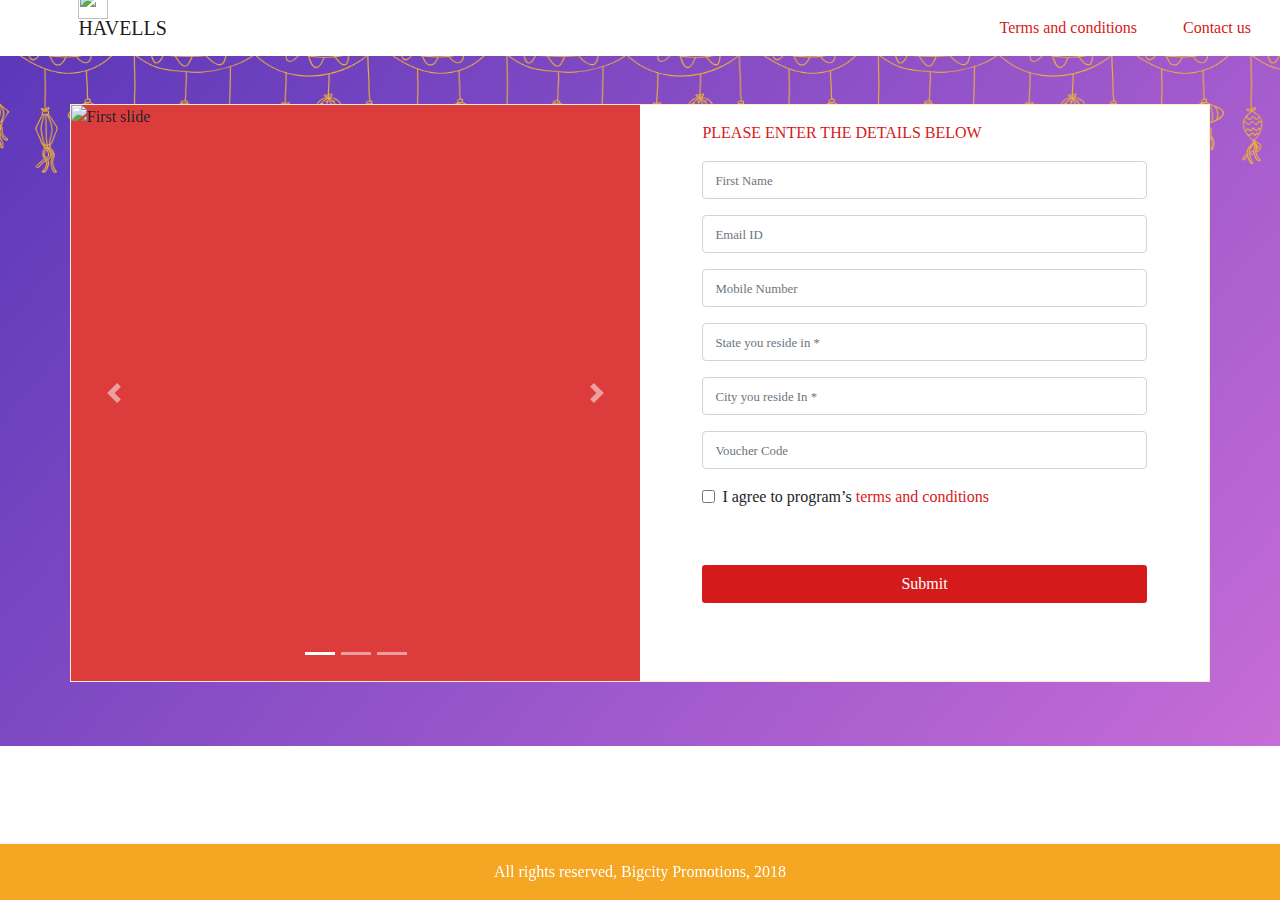
==== index.html @ 42363b52 "Update index.html" ====
<!DOCTYPE html>
<html lang="en">
<head>
  <title>HAVELLS</title>
  <meta charset="utf-8">
  <meta name="viewport" content="width=device-width, initial-scale=1">
  <link rel="stylesheet" href="https://maxcdn.bootstrapcdn.com/bootstrap/4.1.3/css/bootstrap.min.css">
  <script src="https://ajax.googleapis.com/ajax/libs/jquery/3.3.1/jquery.min.js"></script>
  <script src="https://cdnjs.cloudflare.com/ajax/libs/popper.js/1.14.3/umd/popper.min.js"></script>
  <script src="https://maxcdn.bootstrapcdn.com/bootstrap/4.1.3/js/bootstrap.min.js"></script>
  <script src='https://www.google.com/recaptcha/api.js'></script>
  
</head>
<body>


<!-- Image and text -->
<nav class="navbar navbar-light bg-light">
  <a class="navbar-brand" href="#">
    <img src="/docs/4.0/assets/brand/bootstrap-solid.svg" width="30" height="30" class="d-inline-block align-top" alt="">
    HAVELLS
  </a>
  <div class="float-right red-t">
    <a class="btn btn-bd-download d-none d-lg-inline-block mb-3 mb-md-0 ml-md-3  red-t" href="https://github.com/twbs/bootstrap/archive/v4.0.0.zip">Terms and conditions</a>
    <a class="btn btn-bd-download d-none d-lg-inline-block mb-3 mb-md-0 ml-md-3  red-t" href="https://github.com/twbs/bootstrap/archive/v4.0.0.zip">Contact us</a>
  </div>
</nav>
  
<div class="container mt-5">
  <div class="row center-border">
    <!--first partion -->
    <div class="col-sm-6 left-partition">
      <!--carousal -->
          <div id="carouselExampleIndicators" class="carousel slide" data-ride="carousel">
            <ol class="carousel-indicators">
              <li data-target="#carouselExampleIndicators" data-slide-to="0" class="active"></li>
              <li data-target="#carouselExampleIndicators" data-slide-to="1"></li>
              <li data-target="#carouselExampleIndicators" data-slide-to="2"></li>
            </ol>
            <div class="carousel-inner">
              <div class="carousel-item active">
                <img class="d-block w-100" src="..." alt="First slide">
              </div>
              <div class="carousel-item">
                <img class="d-block w-100" src="..." alt="Second slide">
              </div>
              <div class="carousel-item">
                <img class="d-block w-100" src="..." alt="Third slide">
              </div>
            </div>
            <a class="carousel-control-prev" href="#carouselExampleIndicators" role="button" data-slide="prev">
              <span class="carousel-control-prev-icon" aria-hidden="true"></span>
              <span class="sr-only">Previous</span>
            </a>
            <a class="carousel-control-next" href="#carouselExampleIndicators" role="button" data-slide="next">
              <span class="carousel-control-next-icon" aria-hidden="true"></span>
              <span class="sr-only">Next</span>
            </a>
          </div>

      <!-- End carousal  -->
    </div>
    <!--end first partion -->
    <!--second partion -->
    <div class="col-sm-6 right-partition">
       <div class="row justify-content-md-center">
        <div class="col-md-10 ">
       <form action="/action_page.php">
        <div class="red-t mb-3 mt-3">  PLEASE ENTER THE DETAILS BELOW </div>
      <div class="form-group">        
        <input type="text" class="form-control" id="firstname" placeholder="First Name">
      </div>
      <div class="form-group">
        <input type="email" class="form-control" id="pwd"  placeholder="Email ID">
      </div>
       <div class="form-group">
        <input type="number" class="form-control" id="pwd"  placeholder="Mobile Number">
      </div>
       <div class="form-group">
        <input type="text" class="form-control" id="pwd"  placeholder="State you reside in *">
      </div>
       <div class="form-group">
        <input type="text" class="form-control" id="pwd"  placeholder="City you reside In *">
      </div>
      <div class="form-group">
        <input type="text" class="form-control" id="pwd"  placeholder="Voucher Code">
      </div>
      <div class="form-group form-check">
      <label class="form-check-label">
        <input class="form-check-input" type="checkbox"> I agree to program’s <a class="red-t"> terms and conditions </a>
        </label>
      </div>
      <div class="form-group">
      <label class="form-check-label">
         <div class="g-recaptcha" data-sitekey="=== Your site key ==="></div>
        </label>
      </div>


       <div class="form-group">
        <button type="submit" class="btn btn-submit">Submit</button>
        </div>
    </form></div>
       </div>
    </div>
    <!--end second partion -->
  </div>
</div>
<section class="footer-section">

    <!-- Footer -->
    <footer class="page-footer font-small blue pt-4">

      
      <!-- Copyright -->
      <div class="footer-copyright text-center py-3"> All rights reserved, 
        <a href="https://mdbootstrap.com/bootstrap-tutorial/">Bigcity Promotions, 2018</a>
      </div>
      <!-- Copyright -->

    </footer>
    <!-- Footer -->

  </section>
</body>
 <link rel="stylesheet" type="text/css" href="css/style.css">
<style>

/*common css*/
.center-border{
  border:1px solid blanchedalmond;
}
.left-partition{
    background: #dc3c3c;
}

.footer-section{
      position: fixed;
    bottom: 0;
    display: block;
    width: 100%;
}



/*form css*/
input::placeholder{
    color:#929699;
    font-size:0.8em;
}
.red-t{
  color: #d51a1b !important;
}
.carouselExampleIndicators{
  height: 100%
}
</style>
</html>
---- css/style.css ----
/*common css*/
body{
  font-family: SourceSansPro;
  background: url(../img/bg.png);
  background-position: 0 4%;
  background-size: 100% 100%;
  background-repeat: no-repeat; 

}
.main-area{
  
}
.navbar{
  background: white
} 
.navbar-brand{
      position: relative;
    margin-left: 5%;
}
.navbar-brand img{
      position: absolute;
    top: -19px;
}
li.nav-item{
  text-align: right;
}
.bg-light {
    background-color: #ffffff !important;
}
.center-border{
}
.left-partition{
    padding: 0;
}
.right-partition{
  background:#ffffff;
}
#carouselExampleIndicators{
  height: 100%;
}

.carousel-inner{
  height: 100%;
}

.carousel-inner .w-100 {
    width: 101%!important;
}
.carousel-item{
  height: 100%
}
img.d-block.w-100 {
    height: 36em;
}
/*img.d-block.w-100 {
    height: 14em;
}*/
.footer-section{
      position: fixed;
    bottom: 0;
    display: block;
    width: 100%;
}
.footer-copyright{
  background: #f5a623;
    box-shadow: 0 2px 4px 0 rgba(0, 0, 0, 0.25);
    color: #ffffff !important;
}
.footer-copyright a{ 
    color: #ffffff !important;
}
.nav-only-cell{
  display: none;
}
@media (max-width: 575px) { 

 /* body{
    color:red;
   }*/
   img.d-block.w-100 {
    height: 14em !important;
}
.nav-only-cell{
  display: block !important;
  }
  .right-partition, .left-partition {
      margin: 0 8px 20px;
      padding: 8px;
      width: 95%;
  }
}
/*
// Small devices (landscape phones, 576px and up)*/
@media (min-width: 576px) and (max-width: 767px) { 
  .nav-only-cell{
  display: block !important;
  }
  }
/*
// Medium devices (tablets, 768px and up)*/
@media (min-width: 768px) and (max-width: 991px) {
  .nav-only-cell{
  display: block !important;
  }
  .captcha-container{
    max-width: 100%
  }

 }
/*
// Large devices (desktops, 992px and up)*/
@media (min-width: 992px) and (max-width: 1199px) { 
  body{
    padding-bottom: 5%;
  }
 }
/*
// Extra large devices (large desktops, 1200px and up)*/
@media (min-width: 1200px) {  
  body{
    padding-bottom: 5%;
  }
}


/*form css*/
input::placeholder{
    color:#929699;
    font-size:0.9em;
}
.red-t , .navbar-light .navbar-nav .nav-link{
  color: #d51a1b !important;
}
.gray-t{
  color:#4a4a4a !important;
}
.btn-submit{
  border-radius: 0.2em; 
  background-color: #d51a1b;
  width: 100%;
  color:white;
}
.err-msg{
  background:#ffe1e5;
  color: #e74c3c;
      border-radius: 6em;
    padding: 5px 36px;
    text-align: center;
}
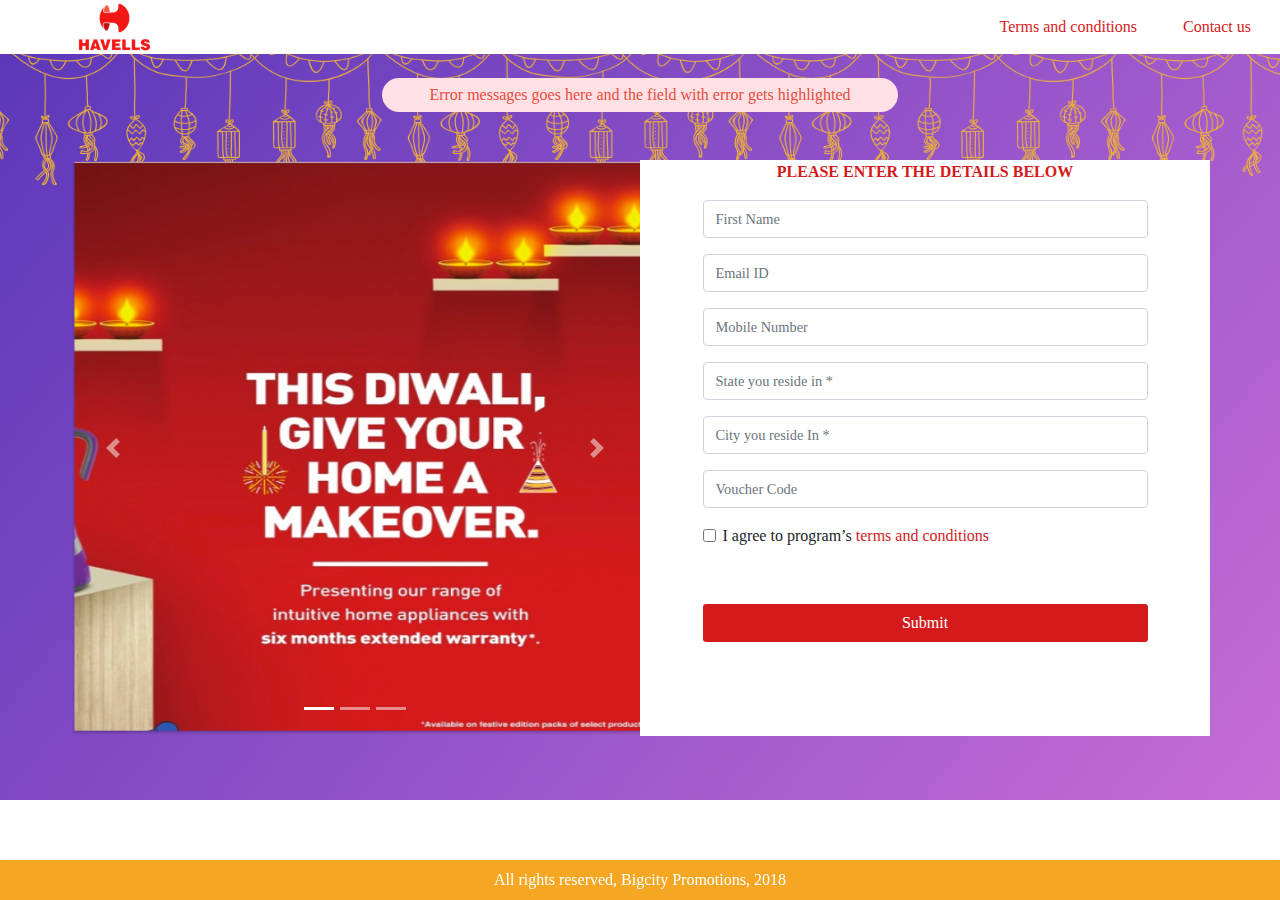
==== commit de001cf0: "Update index.html" ====
--- a/index.html
+++ b/index.html
@@ -9,27 +9,57 @@
   <script src="https://cdnjs.cloudflare.com/ajax/libs/popper.js/1.14.3/umd/popper.min.js"></script>
   <script src="https://maxcdn.bootstrapcdn.com/bootstrap/4.1.3/js/bootstrap.min.js"></script>
   <script src='https://www.google.com/recaptcha/api.js'></script>
-  
+  <script type="text/javascript" src="https://cdnjs.cloudflare.com/ajax/libs/jquery/3.3.1/jquery.js"></script>
 </head>
 <body>
 
-
-<!-- Image and text -->
-<nav class="navbar navbar-light bg-light">
+<nav class="navbar navbar-toggleable-md navbar-light bg-faded">
+    <!-- Brand -->
   <a class="navbar-brand" href="#">
-    <img src="/docs/4.0/assets/brand/bootstrap-solid.svg" width="30" height="30" class="d-inline-block align-top" alt="">
-    HAVELLS
+    <img src="img/icon/icon.png" class="d-inline-block align-top" alt="">    
   </a>
-  <div class="float-right red-t">
+
+  <div class="float-right red-t d-none d-md-block d-lg-block">
     <a class="btn btn-bd-download d-none d-lg-inline-block mb-3 mb-md-0 ml-md-3  red-t" href="https://github.com/twbs/bootstrap/archive/v4.0.0.zip">Terms and conditions</a>
     <a class="btn btn-bd-download d-none d-lg-inline-block mb-3 mb-md-0 ml-md-3  red-t" href="https://github.com/twbs/bootstrap/archive/v4.0.0.zip">Contact us</a>
   </div>
+
+  <button class="navbar-toggler navbar-toggler-right nav-only-cell" type="button" data-toggle="collapse" data-target="#navbarSupportedContent" aria-controls="navbarSupportedContent" aria-expanded="false" aria-label="Toggle navigation">
+    <span class="navbar-toggler-icon"></span>
+  </button>
+  
+
+
+  <!-- Navbar links -->
+    <div class="collapse navbar-collapse" id="navbarSupportedContent">
+        <ul class="navbar-nav">
+            <li class="nav-item active">
+                <a class="nav-link" href="#">Terms and conditions</a>
+            </li>
+            <li class="nav-item active">
+                <a class="nav-link" href="#">Contact us</a>
+            </li>
+        </ul>
+    </div>
+   
 </nav>
-  
-<div class="container mt-5">
+
+<div class="row align-items-center mt-4">
+        <div class="col-md-5 col-sm-12 mx-auto"> <!--  d-none d-md-block d-lg-block-->
+            <div class="err-msg">
+                Error messages goes here and the field with error gets highlighted
+            </div>
+        </div>
+       
+    </div>
+ <!--main partion -->
+
+<div class="container main-area mt-5">
   <div class="row center-border">
     <!--first partion -->
     <div class="col-sm-6 left-partition">
+      <div class="row">
+         <div class="col-md-12 ">
       <!--carousal -->
           <div id="carouselExampleIndicators" class="carousel slide" data-ride="carousel">
             <ol class="carousel-indicators">
@@ -39,13 +69,13 @@
             </ol>
             <div class="carousel-inner">
               <div class="carousel-item active">
-                <img class="d-block w-100" src="..." alt="First slide">
+                <img class="d-block  w-100" src="img/1.png" alt="First slide">
               </div>
               <div class="carousel-item">
-                <img class="d-block w-100" src="..." alt="Second slide">
+                <img class="d-block  w-100" src="img/1.png" alt="Second slide">
               </div>
               <div class="carousel-item">
-                <img class="d-block w-100" src="..." alt="Third slide">
+                <img class="d-block w-100" src="img/1.png" alt="Third slide">
               </div>
             </div>
             <a class="carousel-control-prev" href="#carouselExampleIndicators" role="button" data-slide="prev">
@@ -60,30 +90,33 @@
 
       <!-- End carousal  -->
     </div>
+    </div>
+    </div>
     <!--end first partion -->
     <!--second partion -->
+  
     <div class="col-sm-6 right-partition">
-       <div class="row justify-content-md-center">
+       <div class="row justify-content-md-center regSection" style="/* display: none */">
         <div class="col-md-10 ">
        <form action="/action_page.php">
-        <div class="red-t mb-3 mt-3">  PLEASE ENTER THE DETAILS BELOW </div>
+        <div class="red-t mb-3  font-weight-bold text-center regist-head">  PLEASE ENTER THE DETAILS BELOW </div>
       <div class="form-group">        
         <input type="text" class="form-control" id="firstname" placeholder="First Name">
       </div>
       <div class="form-group">
-        <input type="email" class="form-control" id="pwd"  placeholder="Email ID">
-      </div>
-       <div class="form-group">
-        <input type="number" class="form-control" id="pwd"  placeholder="Mobile Number">
-      </div>
-       <div class="form-group">
-        <input type="text" class="form-control" id="pwd"  placeholder="State you reside in *">
-      </div>
-       <div class="form-group">
-        <input type="text" class="form-control" id="pwd"  placeholder="City you reside In *">
-      </div>
-      <div class="form-group">
-        <input type="text" class="form-control" id="pwd"  placeholder="Voucher Code">
+        <input type="email" class="form-control" id="pwd" placeholder="Email ID">
+      </div>
+       <div class="form-group">
+        <input type="number" class="form-control" id="pwd" placeholder="Mobile Number">
+      </div>
+       <div class="form-group">
+        <input type="text" class="form-control" id="pwd" placeholder="State you reside in *">
+      </div>
+       <div class="form-group">
+        <input type="text" class="form-control" id="pwd" placeholder="City you reside In *">
+      </div>
+      <div class="form-group">
+        <input type="text" class="form-control" id="pwd" placeholder="Voucher Code">
       </div>
       <div class="form-group form-check">
       <label class="form-check-label">
@@ -102,18 +135,70 @@
         </div>
     </form></div>
        </div>
-    </div>
-    <!--end second partion -->
+
+       <div class="row justify-content-md-center otpSection" style=" display: none ">
+        <div class="col-md-12">
+       <form action="/action_page.php">
+        <div class="row justify-content-md-center gray-t">
+            <div class="col-md-10 mt-5 mb-5 text-center"> VALIDATE YOUR MOBILE NUMBER </div>
+            <div class="col-md-7 mb-5 mt-2"> Please enter the One Time Password (OTP) sent to +91 - 9876543210 </div>
+            <div class="col-md-9">
+            <div class="form-group">        
+              <input type="text" class="form-control" id="firstname" placeholder="Enter OTP here">
+            </div>
+            </div>
+            <div class="col-md-7">
+              <label class="form-check-label">
+                Resend OTP in <span class="red-t"> 00:60 seconds</span>
+                </label>
+            </div>
+            <div class="col-md-8 mt-5 mb-5">
+               <label class="form-check-label">
+                 <div class="g-recaptcha" data-sitekey="=== Your site key ==="></div>
+                </label>
+            </div>
+
+            <div class="col-md-12 mt-4">
+              <div class="form-group">
+                <button type="submit" class="btn btn-submit">VALIDATE WITH OTP</button>
+               </div>
+            </div>  
+        </div>
+      
+     
+      <div class="form-group justify-content-md-center">
+      
+      </div>
+      <div class="form-group">
+     
+      </div>
+
+
+       </form></div>
+       </div>
+    </div>
+
+     <!--end second partion -->
+
+
   </div>
 </div>
-<section class="footer-section">
+ <!-- end main partion -->
+<section class="nav-only-cell mt-5">
+   <!-- Copyright -->
+      <div class="footer-copyright text-center py-2"> All rights reserved, 
+        <a href="https://mdbootstrap.com/bootstrap-tutorial/">Bigcity Promotions, 2018</a>
+      </div>
+      <!-- Copyright -->
+</section>
+<section class="footer-section d-none d-sm-block  d-none d-md-block d-lg-block">
 
     <!-- Footer -->
     <footer class="page-footer font-small blue pt-4">
 
       
       <!-- Copyright -->
-      <div class="footer-copyright text-center py-3"> All rights reserved, 
+      <div class="footer-copyright text-center py-2"> All rights reserved, 
         <a href="https://mdbootstrap.com/bootstrap-tutorial/">Bigcity Promotions, 2018</a>
       </div>
       <!-- Copyright -->
@@ -122,37 +207,16 @@
     <!-- Footer -->
 
   </section>
+  <link rel="stylesheet" type="text/css" href="css/style.css">
 </body>
- <link rel="stylesheet" type="text/css" href="css/style.css">
-<style>
-
-/*common css*/
-.center-border{
-  border:1px solid blanchedalmond;
-}
-.left-partition{
-    background: #dc3c3c;
-}
-
-.footer-section{
-      position: fixed;
-    bottom: 0;
-    display: block;
-    width: 100%;
-}
-
-
-
-/*form css*/
-input::placeholder{
-    color:#929699;
-    font-size:0.8em;
-}
-.red-t{
-  color: #d51a1b !important;
-}
-.carouselExampleIndicators{
-  height: 100%
-}
-</style>
+
+
+<script type="text/javascript">
+  
+  $(document).on('click','.btn-submit',function(e){
+    e.preventDefault();
+    $('.regSection').hide();
+    $('.otpSection').show();
+  });
+</script>
 </html>
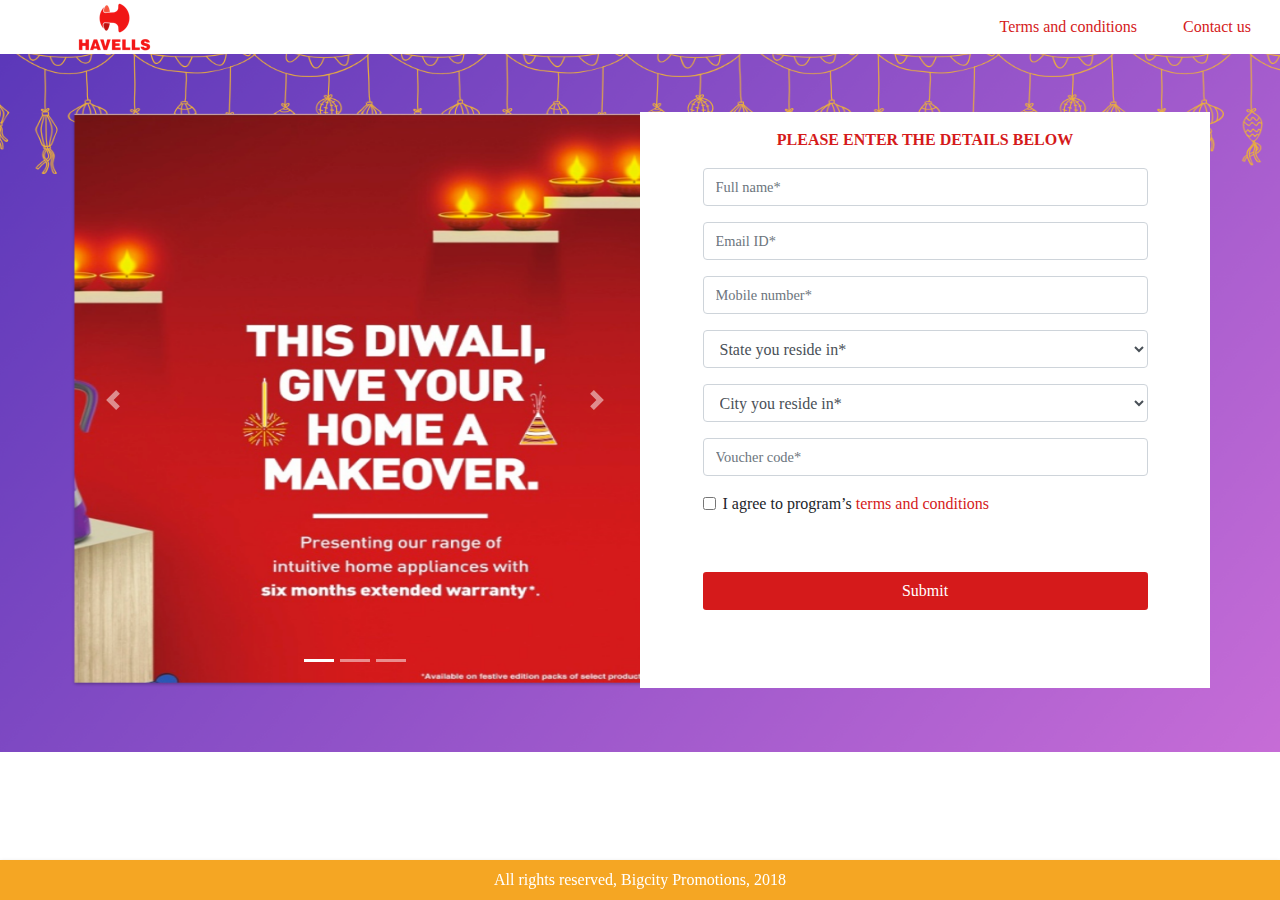
==== commit 8ad810a8: "Update index.html" ====
--- a/index.html
+++ b/index.html
@@ -44,9 +44,9 @@
    
 </nav>
 
-<div class="row align-items-center mt-4">
+<div class="row align-items-center mt-4 d-none d-md-block d-lg-block" style="visibility: hidden;">
         <div class="col-md-5 col-sm-12 mx-auto"> <!--  d-none d-md-block d-lg-block-->
-            <div class="err-msg">
+            <div class="err-msg" >
                 Error messages goes here and the field with error gets highlighted
             </div>
         </div>
@@ -54,7 +54,7 @@
     </div>
  <!--main partion -->
 
-<div class="container main-area mt-5">
+<div class="container main-area">
   <div class="row center-border">
     <!--first partion -->
     <div class="col-sm-6 left-partition">
@@ -95,35 +95,56 @@
     <!--end first partion -->
     <!--second partion -->
   
+
+  <!-- -->
+  <div class="col-md-6  my-4 nav-only-cell">
+    <div class="err-msg" >
+                Error messages goes here and the field with error gets highlighted
+            </div>    
+  </div>
+
+  <!---->
     <div class="col-sm-6 right-partition">
-       <div class="row justify-content-md-center regSection" style="/* display: none */">
+       <div class="row justify-content-md-center regSection">
         <div class="col-md-10 ">
        <form action="/action_page.php">
-        <div class="red-t mb-3  font-weight-bold text-center regist-head">  PLEASE ENTER THE DETAILS BELOW </div>
+        <div class="red-t m-3  font-weight-bold text-center regist-head">  PLEASE ENTER THE DETAILS BELOW </div>
       <div class="form-group">        
-        <input type="text" class="form-control" id="firstname" placeholder="First Name">
+        <input type="text" class="form-control" id="firstname" placeholder="Full name*">
       </div>
       <div class="form-group">
-        <input type="email" class="form-control" id="pwd" placeholder="Email ID">
-      </div>
-       <div class="form-group">
-        <input type="number" class="form-control" id="pwd" placeholder="Mobile Number">
-      </div>
-       <div class="form-group">
-        <input type="text" class="form-control" id="pwd" placeholder="State you reside in *">
-      </div>
-       <div class="form-group">
-        <input type="text" class="form-control" id="pwd" placeholder="City you reside In *">
+        <input type="email" class="form-control" id="pwd" placeholder="Email ID*">
+      </div>
+       <div class="form-group">
+        <input type="number" class="form-control" id="pwd" placeholder="Mobile number*">
+      </div>
+       <div class="form-group">
+        <select class="form-control" id="exampleFormControlSelect1" placeholder="">
+          <option>State you reside in*</option>
+          <option>2</option>
+          <option>3</option>
+          <option>4</option>
+          <option>5</option>
+        </select>
+      </div>
+       <div class="form-group">
+        <select class="form-control" id="exampleFormControlSelect1" placeholder="">
+          <option>City you reside in*</option>
+          <option>2</option>
+          <option>3</option>
+          <option>4</option>
+          <option>5</option>
+        </select>        
       </div>
       <div class="form-group">
-        <input type="text" class="form-control" id="pwd" placeholder="Voucher Code">
+        <input type="text" class="form-control" id="pwd" placeholder="Voucher code*">
       </div>
       <div class="form-group form-check">
       <label class="form-check-label">
         <input class="form-check-input" type="checkbox"> I agree to program’s <a class="red-t"> terms and conditions </a>
         </label>
       </div>
-      <div class="form-group">
+      <div class="form-group  text-center">
       <label class="form-check-label">
          <div class="g-recaptcha" data-sitekey="=== Your site key ==="></div>
         </label>
@@ -140,25 +161,25 @@
         <div class="col-md-12">
        <form action="/action_page.php">
         <div class="row justify-content-md-center gray-t">
-            <div class="col-md-10 mt-5 mb-5 text-center"> VALIDATE YOUR MOBILE NUMBER </div>
-            <div class="col-md-7 mb-5 mt-2"> Please enter the One Time Password (OTP) sent to +91 - 9876543210 </div>
-            <div class="col-md-9">
+            <div class="col-md-10 mt-5 mb-5 text-center font-weight-bold"> VALIDATE YOUR MOBILE NUMBER </div>
+            <div class="col-md-7 mb-5 mt-2 text-center"> <h6>Please enter the One Time Password (OTP) sent to +91 - 9876543210 </h6></div>
+            <div class="col-md-7">
             <div class="form-group">        
               <input type="text" class="form-control" id="firstname" placeholder="Enter OTP here">
             </div>
             </div>
-            <div class="col-md-7">
+            <div class="col-md-7 text-center">
               <label class="form-check-label">
                 Resend OTP in <span class="red-t"> 00:60 seconds</span>
                 </label>
             </div>
-            <div class="col-md-8 mt-5 mb-5">
+            <div class="col-md-9 mt-5 mb-5 text-center">
                <label class="form-check-label">
                  <div class="g-recaptcha" data-sitekey="=== Your site key ==="></div>
                 </label>
             </div>
 
-            <div class="col-md-12 mt-4">
+            <div class="col-md-7 mt-4">
               <div class="form-group">
                 <button type="submit" class="btn btn-submit">VALIDATE WITH OTP</button>
                </div>
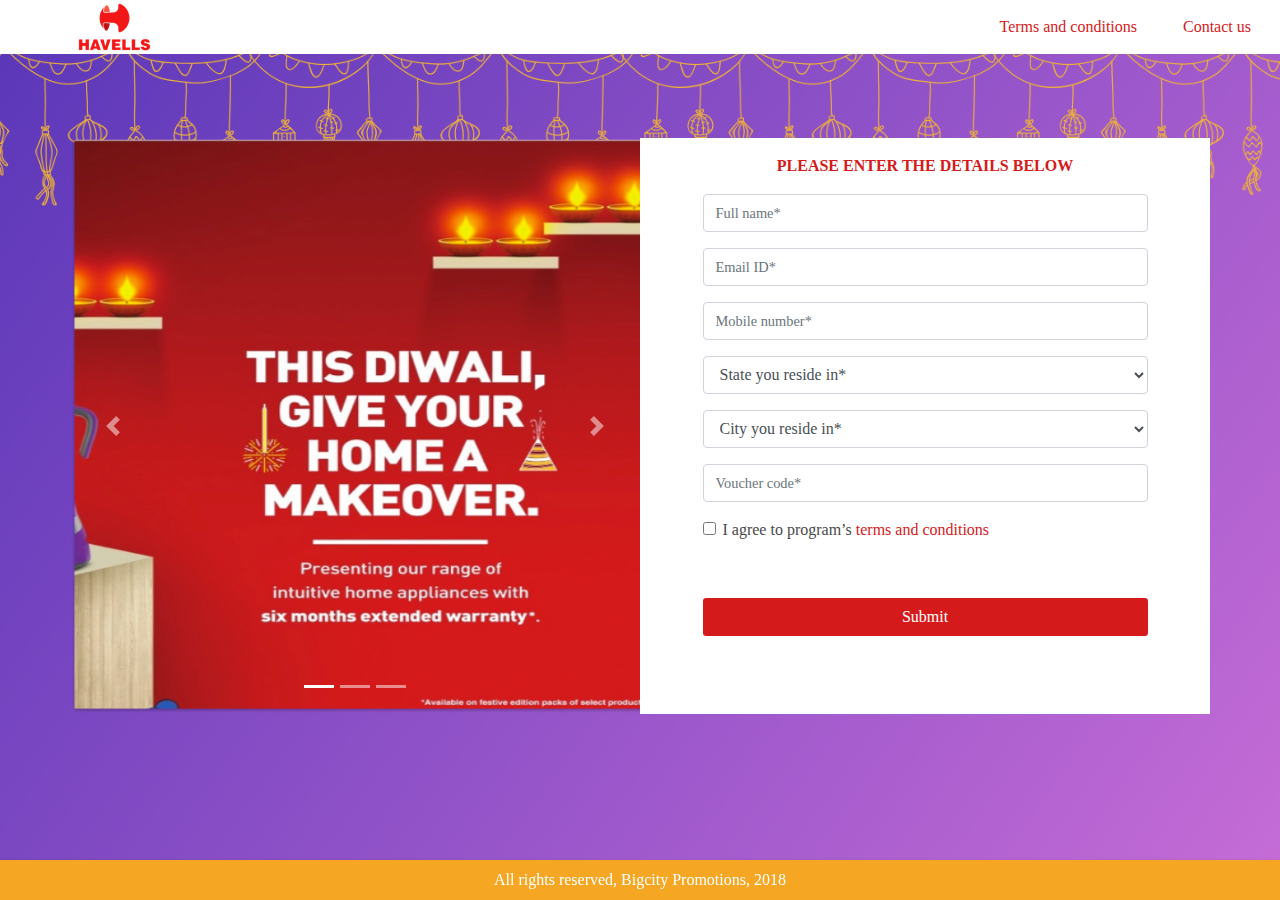
==== commit 9e743b18: "Update index.html" ====
--- a/index.html
+++ b/index.html
@@ -59,7 +59,7 @@
     <!--first partion -->
     <div class="col-sm-6 left-partition">
       <div class="row">
-         <div class="col-md-12 ">
+         <div class="col-md-12 carousal-padding-0">
       <!--carousal -->
           <div id="carouselExampleIndicators" class="carousel slide" data-ride="carousel">
             <ol class="carousel-indicators">
--- a/css/style.css
+++ b/css/style.css
@@ -4,13 +4,11 @@
   font-family: SourceSansPro;
   background: url(../img/bg.png);
   background-position: 0 4%;
-  background-size: 100% 100%;
+  background-size: cover;
   background-repeat: no-repeat; 
 
 }
-.main-area{
-  
-}
+
 .navbar{
   background: white
 } 
@@ -35,6 +33,7 @@
 }
 .right-partition{
   background:#ffffff;
+  color:#4a4a4a;
 }
 #carouselExampleIndicators{
   height: 100%;
@@ -84,7 +83,7 @@
 .nav-only-cell{
   display: block !important;
   }
-  .right-partition, .left-partition {
+  .right-partition {
       margin: 0 8px 20px;
       padding: 8px;
       width: 95%;
@@ -114,12 +113,18 @@
   body{
     padding-bottom: 5%;
   }
+  .main-area{
+    margin-top:2%;
+  }
  }
 /*
 // Extra large devices (large desktops, 1200px and up)*/
 @media (min-width: 1200px) {  
   body{
     padding-bottom: 5%;
+  }
+  .main-area{
+    margin-top:2%;
   }
 }
 
@@ -147,4 +152,4 @@
       border-radius: 6em;
     padding: 5px 36px;
     text-align: center;
-}+}
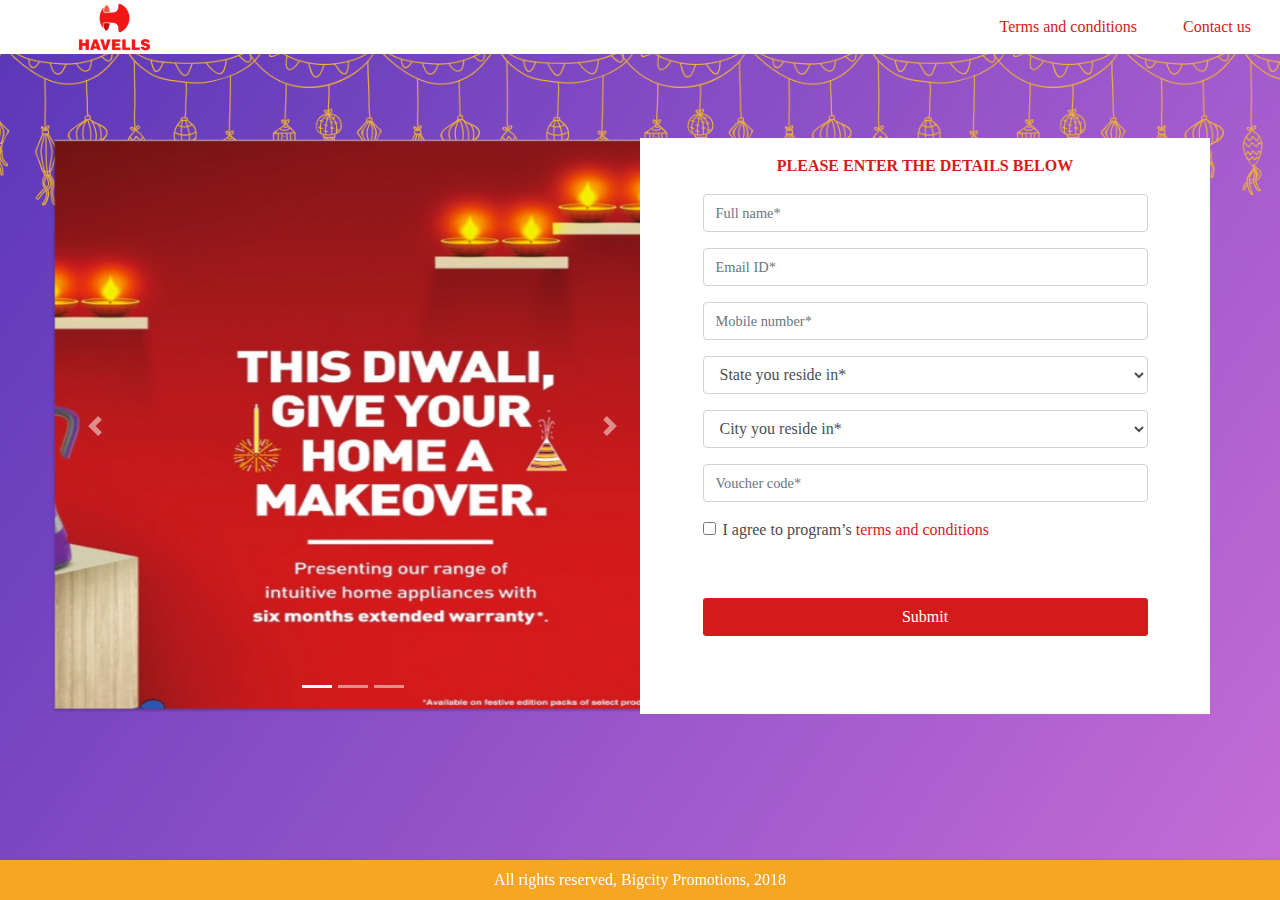
==== commit 08cc82ad: "Update index.html" ====
--- a/index.html
+++ b/index.html
@@ -58,7 +58,7 @@
   <div class="row center-border">
     <!--first partion -->
     <div class="col-sm-6 left-partition">
-      <div class="row">
+      <div class="row carousal-row">
          <div class="col-md-12 carousal-padding-0">
       <!--carousal -->
           <div id="carouselExampleIndicators" class="carousel slide" data-ride="carousel">
--- a/css/style.css
+++ b/css/style.css
@@ -7,6 +7,14 @@
   background-size: cover;
   background-repeat: no-repeat; 
 
+/*common css*/
+body{
+  font-family: SourceSansPro;
+  background: url(../img/bg.png);
+  background-position: 0 4%;
+  background-size: cover;
+  background-repeat: no-repeat; 
+
 }
 
 .navbar{
@@ -34,6 +42,12 @@
 .right-partition{
   background:#ffffff;
   color:#4a4a4a;
+}
+.carousal-row{
+  margin-left: -20px;
+}
+.carousal-padding-0{
+  padding: 0;
 }
 #carouselExampleIndicators{
   height: 100%;
@@ -153,3 +167,152 @@
     padding: 5px 36px;
     text-align: center;
 }
+}
+
+.navbar{
+  background: white
+} 
+.navbar-brand{
+      position: relative;
+    margin-left: 5%;
+}
+.navbar-brand img{
+      position: absolute;
+    top: -19px;
+}
+li.nav-item{
+  text-align: right;
+}
+.bg-light {
+    background-color: #ffffff !important;
+}
+.center-border{
+}
+.left-partition{
+    padding: 0;
+}
+.right-partition{
+  background:#ffffff;
+  color:#4a4a4a;
+}
+.carousal-padding-0{
+  padding: 0;
+}
+#carouselExampleIndicators{
+  height: 100%;
+}
+
+.carousel-inner{
+  height: 100%;
+}
+
+.carousel-inner .w-100 {
+    width: 101%!important;
+}
+.carousel-item{
+  height: 100%
+}
+img.d-block.w-100 {
+    height: 36em;
+}
+/*img.d-block.w-100 {
+    height: 14em;
+}*/
+.footer-section{
+      position: fixed;
+    bottom: 0;
+    display: block;
+    width: 100%;
+}
+.footer-copyright{
+  background: #f5a623;
+    box-shadow: 0 2px 4px 0 rgba(0, 0, 0, 0.25);
+    color: #ffffff !important;
+}
+.footer-copyright a{ 
+    color: #ffffff !important;
+}
+.nav-only-cell{
+  display: none;
+}
+@media (max-width: 575px) { 
+
+ /* body{
+    color:red;
+   }*/
+   img.d-block.w-100 {
+    height: 14em !important;
+}
+.nav-only-cell{
+  display: block !important;
+  }
+  .right-partition {
+      margin: 0 8px 20px;
+      padding: 8px;
+      width: 95%;
+  }
+}
+/*
+// Small devices (landscape phones, 576px and up)*/
+@media (min-width: 576px) and (max-width: 767px) { 
+  .nav-only-cell{
+  display: block !important;
+  }
+  }
+/*
+// Medium devices (tablets, 768px and up)*/
+@media (min-width: 768px) and (max-width: 991px) {
+  .nav-only-cell{
+  display: block !important;
+  }
+  .captcha-container{
+    max-width: 100%
+  }
+
+ }
+/*
+// Large devices (desktops, 992px and up)*/
+@media (min-width: 992px) and (max-width: 1199px) { 
+  body{
+    padding-bottom: 5%;
+  }
+  .main-area{
+    margin-top:2%;
+  }
+ }
+/*
+// Extra large devices (large desktops, 1200px and up)*/
+@media (min-width: 1200px) {  
+  body{
+    padding-bottom: 5%;
+  }
+  .main-area{
+    margin-top:2%;
+  }
+}
+
+
+/*form css*/
+input::placeholder{
+    color:#929699;
+    font-size:0.9em;
+}
+.red-t , .navbar-light .navbar-nav .nav-link{
+  color: #d51a1b !important;
+}
+.gray-t{
+  color:#4a4a4a !important;
+}
+.btn-submit{
+  border-radius: 0.2em; 
+  background-color: #d51a1b;
+  width: 100%;
+  color:white;
+}
+.err-msg{
+  background:#ffe1e5;
+  color: #e74c3c;
+      border-radius: 6em;
+    padding: 5px 36px;
+    text-align: center;
+}
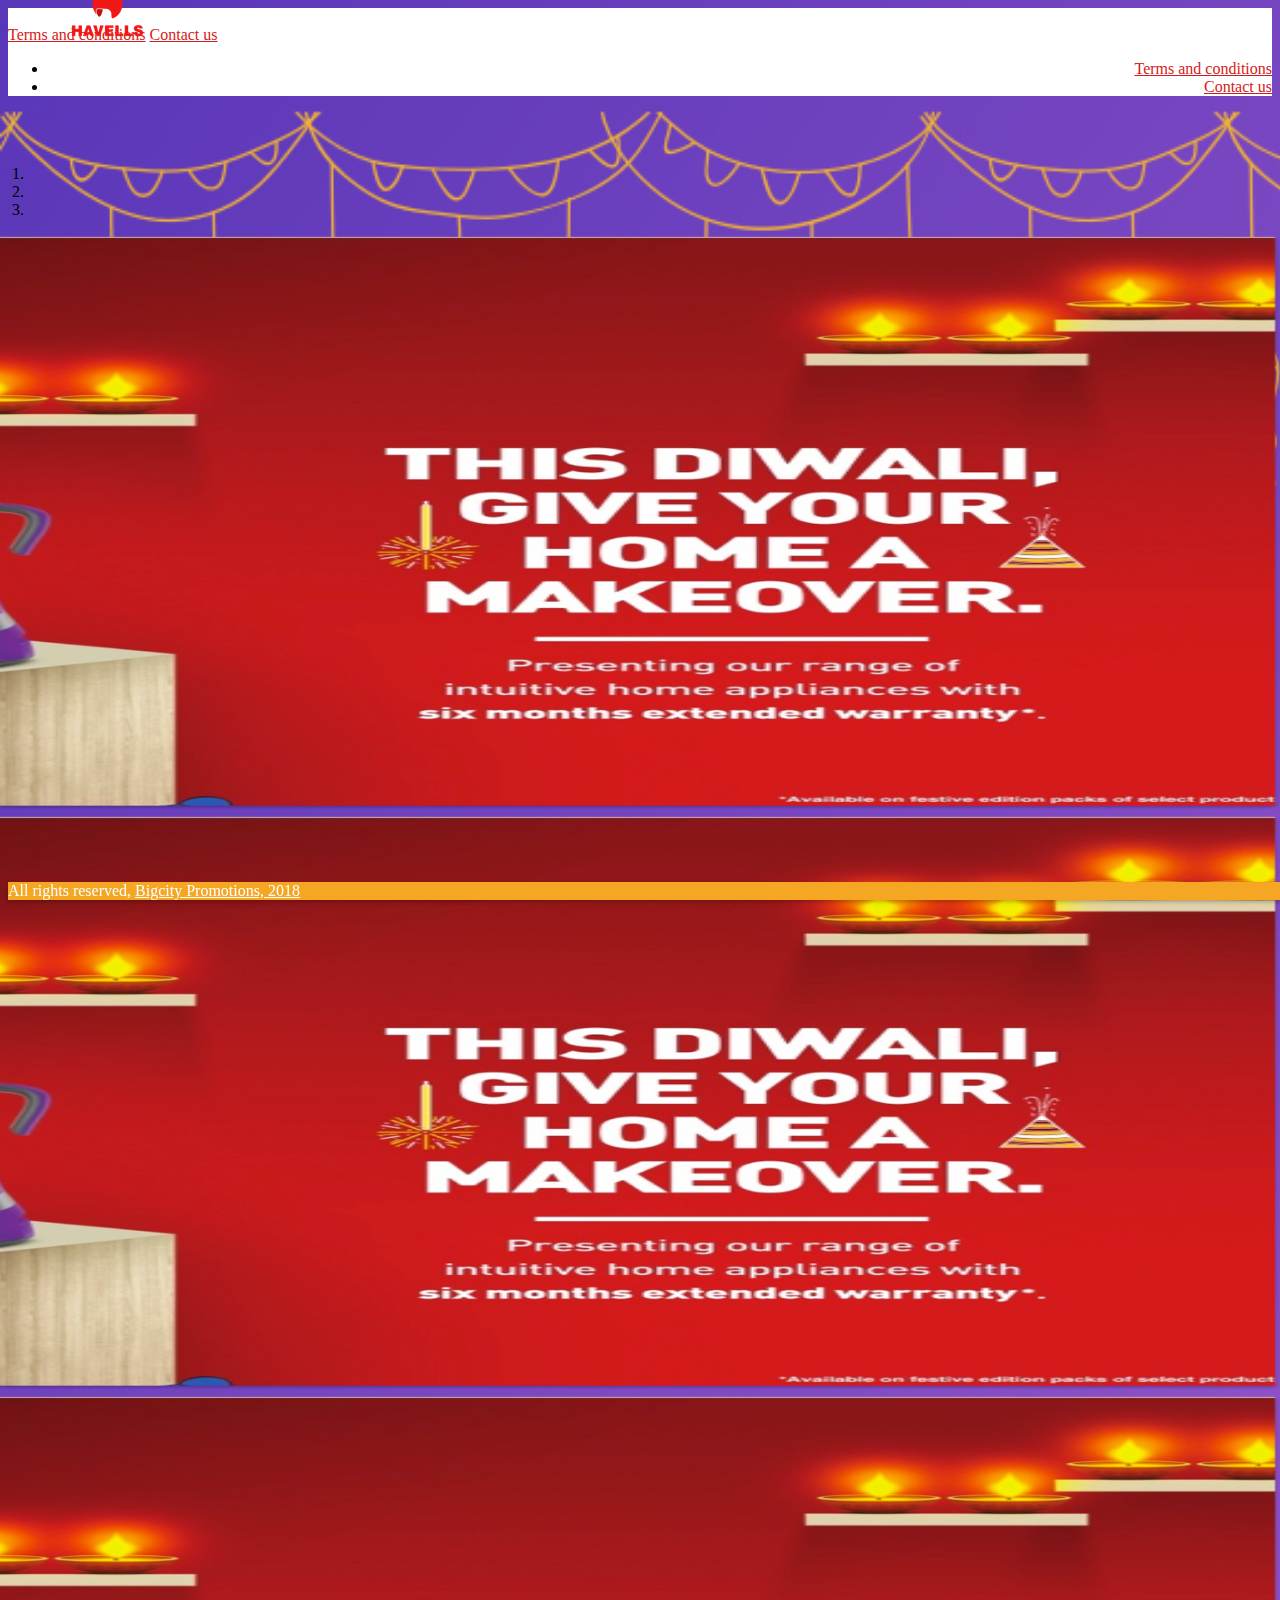
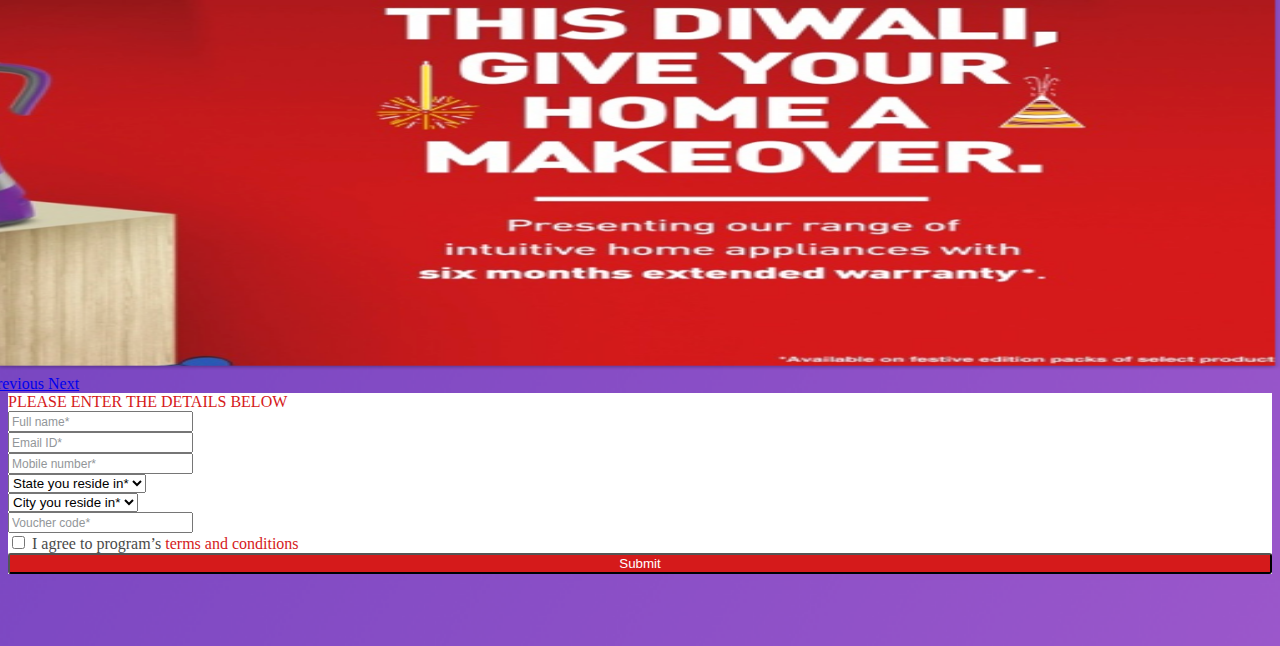
==== commit d5915cb9: "Add files via upload" ====
--- a/index.html
+++ b/index.html
@@ -4,7 +4,7 @@
   <title>HAVELLS</title>
   <meta charset="utf-8">
   <meta name="viewport" content="width=device-width, initial-scale=1">
-  <link rel="stylesheet" href="https://maxcdn.bootstrapcdn.com/bootstrap/4.1.3/css/bootstrap.min.css">
+  <link rel="stylesheet" href="css/bootstrap.min.css">
   <script src="https://ajax.googleapis.com/ajax/libs/jquery/3.3.1/jquery.min.js"></script>
   <script src="https://cdnjs.cloudflare.com/ajax/libs/popper.js/1.14.3/umd/popper.min.js"></script>
   <script src="https://maxcdn.bootstrapcdn.com/bootstrap/4.1.3/js/bootstrap.min.js"></script>
@@ -44,7 +44,7 @@
    
 </nav>
 
-<div class="row align-items-center mt-4 d-none d-md-block d-lg-block" style="visibility: hidden;">
+<div class="row align-items-center mt-4 d-none d-md-block d-lg-block NotValid" style="visibility: hidden;">
         <div class="col-md-5 col-sm-12 mx-auto"> <!--  d-none d-md-block d-lg-block-->
             <div class="err-msg" >
                 Error messages goes here and the field with error gets highlighted
@@ -97,7 +97,7 @@
   
 
   <!-- -->
-  <div class="col-md-6  my-4 nav-only-cell">
+  <div class="col-md-6  my-4 nav-only-cell NotValid">
     <div class="err-msg" >
                 Error messages goes here and the field with error gets highlighted
             </div>    
--- a/css/style.css
+++ b/css/style.css
@@ -7,14 +7,6 @@
   background-size: cover;
   background-repeat: no-repeat; 
 
-/*common css*/
-body{
-  font-family: SourceSansPro;
-  background: url(../img/bg.png);
-  background-position: 0 4%;
-  background-size: cover;
-  background-repeat: no-repeat; 
-
 }
 
 .navbar{
@@ -69,6 +61,15 @@
 /*img.d-block.w-100 {
     height: 14em;
 }*/
+
+.NotValid{
+  visibility: hidden;
+}
+.term-container{
+  background: #ffffff;
+  color: #4a4a4a;
+  font-size: 1em;
+}
 .footer-section{
       position: fixed;
     bottom: 0;
@@ -86,11 +87,10 @@
 .nav-only-cell{
   display: none;
 }
+/*
+//  phones*/
 @media (max-width: 575px) { 
 
- /* body{
-    color:red;
-   }*/
    img.d-block.w-100 {
     height: 14em !important;
 }
@@ -102,6 +102,40 @@
       padding: 8px;
       width: 95%;
   }
+    .term-main-area{
+    width: 90% !important;
+  }
+  .stage {
+      background: url(../img/stageM.png) !important;
+      background-size: 100% 100% !important;
+      background-repeat: no-repeat !important;
+         padding-top: 85% !important;
+    padding-bottom: 15% !important;
+    padding-left: 30%;
+    position: relative;
+
+  }
+  .stage-congrats{
+      background: url(../img/stageM-congrats.png) !important;
+      background-size: 100% 100% !important;   
+  }
+  .congrats-msg{
+    position: absolute;
+    top: 118px;
+    left: 27px;
+    padding: 0px 9px;
+  }
+  .doorStation {
+        width: 168px !important;
+    height: 170px !important;
+    position: relative;
+
+  }
+  .two-door-section{
+    margin-left: -10% !important;
+    margin-bottom: 20%;
+  }
+
 }
 /*
 // Small devices (landscape phones, 576px and up)*/
@@ -109,6 +143,39 @@
   .nav-only-cell{
   display: block !important;
   }
+  .term-main-area{    
+    width: 90% !important;
+  }
+  .doorStation {
+    width: 260px !important;
+    height: 185px !important;    
+    position: relative;
+  }
+  .stage {
+      background: url(../img/stageM.png) !important;
+      background-size:100% 100% !important;
+      background-repeat: no-repeat !important;
+      padding-top: 85% !important;
+      padding-bottom: 15% !important;
+      padding-left: 31%;
+      position: relative;
+  }
+   .stage-congrats{
+      background: url(../img/stageM-congrats.png) !important;
+      background-size: 100% 100% !important;   
+  }
+  .congrats-msg{
+    position: absolute;
+    top: 118px;
+    left: 27px;
+    padding: 0px 9px;
+
+  }
+  .two-door-section{
+    margin-left: -10% !important;
+    margin-bottom: 20%;
+  }
+
   }
 /*
 // Medium devices (tablets, 768px and up)*/
@@ -116,10 +183,10 @@
   .nav-only-cell{
   display: block !important;
   }
+
   .captcha-container{
     max-width: 100%
-  }
-
+  } 
  }
 /*
 // Large devices (desktops, 992px and up)*/
@@ -130,6 +197,9 @@
   .main-area{
     margin-top:2%;
   }
+  .two-door-section{
+    margin-left:10%;
+  }
  }
 /*
 // Extra large devices (large desktops, 1200px and up)*/
@@ -139,6 +209,9 @@
   }
   .main-area{
     margin-top:2%;
+  }
+  .two-door-section{
+    margin-left:10%;
   }
 }
 
@@ -167,152 +240,71 @@
     padding: 5px 36px;
     text-align: center;
 }
-}
-
-.navbar{
-  background: white
-} 
-.navbar-brand{
-      position: relative;
-    margin-left: 5%;
-}
-.navbar-brand img{
-      position: absolute;
-    top: -19px;
-}
-li.nav-item{
-  text-align: right;
-}
-.bg-light {
-    background-color: #ffffff !important;
-}
-.center-border{
-}
-.left-partition{
-    padding: 0;
-}
-.right-partition{
-  background:#ffffff;
-  color:#4a4a4a;
-}
-.carousal-padding-0{
-  padding: 0;
-}
-#carouselExampleIndicators{
-  height: 100%;
-}
-
-.carousel-inner{
-  height: 100%;
-}
-
-.carousel-inner .w-100 {
-    width: 101%!important;
-}
-.carousel-item{
-  height: 100%
-}
-img.d-block.w-100 {
-    height: 36em;
-}
-/*img.d-block.w-100 {
-    height: 14em;
-}*/
-.footer-section{
-      position: fixed;
-    bottom: 0;
-    display: block;
-    width: 100%;
-}
-.footer-copyright{
-  background: #f5a623;
-    box-shadow: 0 2px 4px 0 rgba(0, 0, 0, 0.25);
-    color: #ffffff !important;
-}
-.footer-copyright a{ 
-    color: #ffffff !important;
-}
-.nav-only-cell{
-  display: none;
-}
-@media (max-width: 575px) { 
-
- /* body{
-    color:red;
-   }*/
-   img.d-block.w-100 {
-    height: 14em !important;
-}
-.nav-only-cell{
-  display: block !important;
-  }
-  .right-partition {
-      margin: 0 8px 20px;
-      padding: 8px;
-      width: 95%;
-  }
-}
-/*
-// Small devices (landscape phones, 576px and up)*/
-@media (min-width: 576px) and (max-width: 767px) { 
-  .nav-only-cell{
-  display: block !important;
-  }
-  }
-/*
-// Medium devices (tablets, 768px and up)*/
-@media (min-width: 768px) and (max-width: 991px) {
-  .nav-only-cell{
-  display: block !important;
-  }
-  .captcha-container{
-    max-width: 100%
-  }
-
- }
-/*
-// Large devices (desktops, 992px and up)*/
-@media (min-width: 992px) and (max-width: 1199px) { 
-  body{
+
+
+
+/* Gift Page */
+ .doorStation{
+    width: 370px;
+    height: 279px;
+    position: relative;
+
+  }
+   .doorStation .opendoor{
+   background: url(../img/open.png);
+    background-repeat: no-repeat;
+    background-size: 100% 100%;
+    height: 100%;
+    width: 100%
+  }
+  .doorStation .closedoor{
+    background:url('../img/close.png');
+      background-repeat: no-repeat;
+    background-size: 100% 100%;
+    height: 100%;
+    width: 100%
+  }
+  .prize{
+   background:url('../img/prize.png');
+      background-repeat: no-repeat;
+    background-size: 100% 100%;
+    height: 5%;
+    width: 5%; 
+        position: absolute;
+    top: 50%;
+    left: 44%;
+    opacity: 0;
+  }
+  .stage{
+    background: url(../img/stage.png);
+    background-size: 100% 100%;
+        padding-top: 20%;
     padding-bottom: 5%;
   }
-  .main-area{
-    margin-top:2%;
-  }
- }
-/*
-// Extra large devices (large desktops, 1200px and up)*/
-@media (min-width: 1200px) {  
-  body{
-    padding-bottom: 5%;
-  }
-  .main-area{
-    margin-top:2%;
-  }
-}
-
-
-/*form css*/
-input::placeholder{
-    color:#929699;
-    font-size:0.9em;
-}
-.red-t , .navbar-light .navbar-nav .nav-link{
-  color: #d51a1b !important;
-}
-.gray-t{
-  color:#4a4a4a !important;
-}
-.btn-submit{
-  border-radius: 0.2em; 
-  background-color: #d51a1b;
-  width: 100%;
-  color:white;
-}
-.err-msg{
-  background:#ffe1e5;
-  color: #e74c3c;
-      border-radius: 6em;
-    padding: 5px 36px;
-    text-align: center;
-}
+  .stage-congrats{
+         background: url(../img/stage-congrats.png) ;
+    background-size: 100% 100% !important;   
+  }
+  .congrats-msg {
+    visibility: hidden;
+    opacity: 0
+  }
+
+  .btn-redirect{
+    border-radius: 20px;
+    background-color: #ffffff;
+    padding: 0.3em 1.2em;
+    color: #d51a1b;
+  }
+  .redirect-msg{
+    color: #ffffff;
+  }
+  .section-redirect{
+     opacity: 0
+  }
+
+/* two door section */
+
+.doorStation.two-door-section {
+    width: 308px !important;
+  }
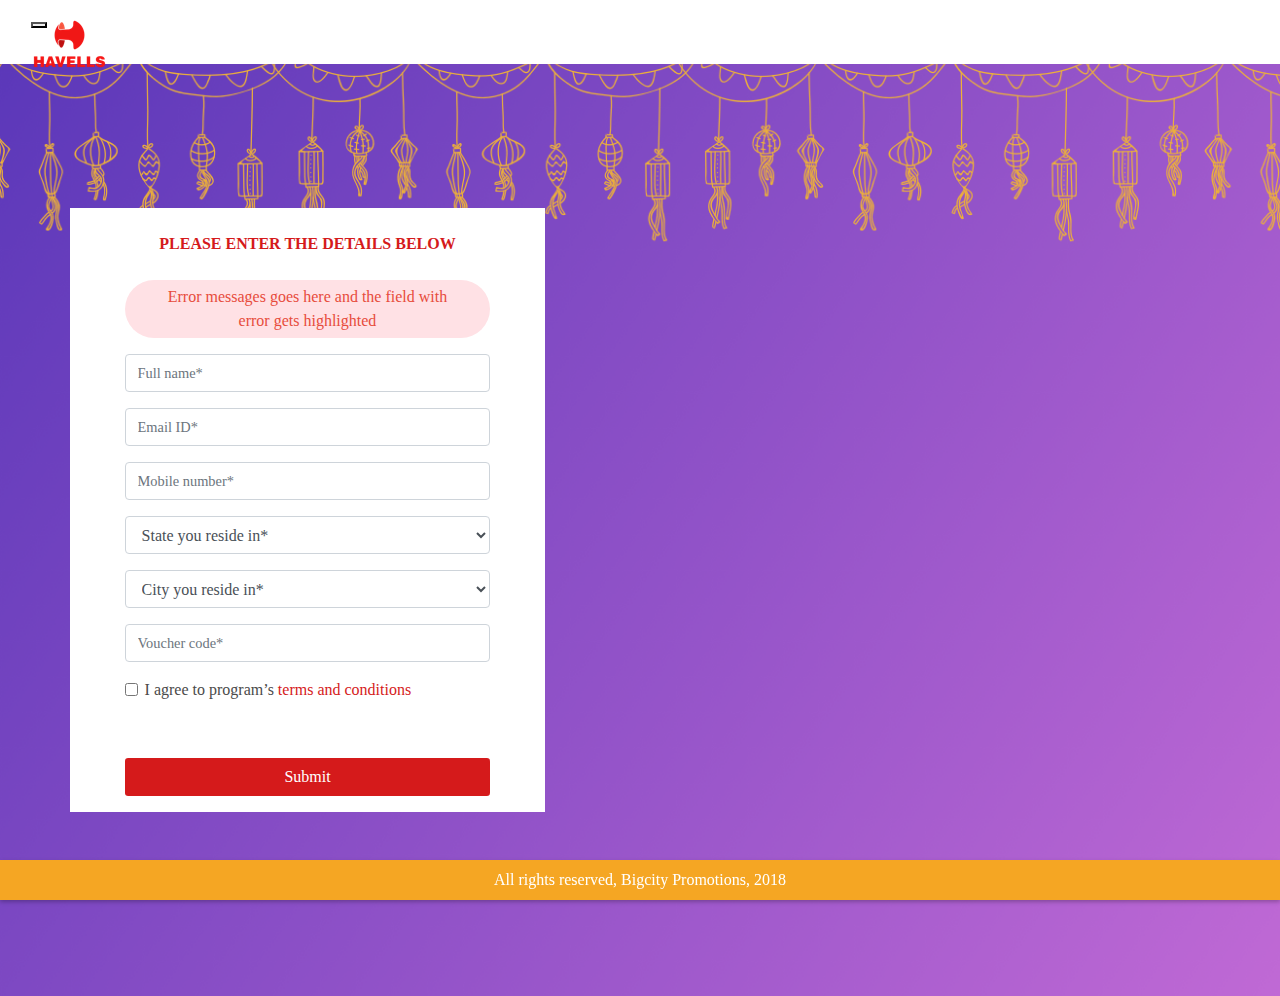
==== commit e4ec5938: "Update index.html" ====
--- a/index.html
+++ b/index.html
@@ -1,114 +1,74 @@
 <!DOCTYPE html>
 <html lang="en">
 <head>
-  <title>HAVELLS</title>
+  <title>Havells - Open the door to happiness</title>
   <meta charset="utf-8">
   <meta name="viewport" content="width=device-width, initial-scale=1">
   <link rel="stylesheet" href="css/bootstrap.min.css">
-  <script src="https://ajax.googleapis.com/ajax/libs/jquery/3.3.1/jquery.min.js"></script>
-  <script src="https://cdnjs.cloudflare.com/ajax/libs/popper.js/1.14.3/umd/popper.min.js"></script>
-  <script src="https://maxcdn.bootstrapcdn.com/bootstrap/4.1.3/js/bootstrap.min.js"></script>
+   <meta http-equiv="X-UA-Compatible" content="IE=edge,chrome=1">
+  <link rel="icon" href="img/favicon.png" type="image/x-icon">
+  <script src="js/jquery.min.js"></script>
+  <script src="js/popper.min.js"></script>
+  <script src="js/bootstrap.min.js"></script>
   <script src='https://www.google.com/recaptcha/api.js'></script>
-  <script type="text/javascript" src="https://cdnjs.cloudflare.com/ajax/libs/jquery/3.3.1/jquery.js"></script>
+
 </head>
-<body>
-
-<nav class="navbar navbar-toggleable-md navbar-light bg-faded">
-    <!-- Brand -->
-  <a class="navbar-brand" href="#">
-    <img src="img/icon/icon.png" class="d-inline-block align-top" alt="">    
-  </a>
-
-  <div class="float-right red-t d-none d-md-block d-lg-block">
-    <a class="btn btn-bd-download d-none d-lg-inline-block mb-3 mb-md-0 ml-md-3  red-t" href="https://github.com/twbs/bootstrap/archive/v4.0.0.zip">Terms and conditions</a>
-    <a class="btn btn-bd-download d-none d-lg-inline-block mb-3 mb-md-0 ml-md-3  red-t" href="https://github.com/twbs/bootstrap/archive/v4.0.0.zip">Contact us</a>
-  </div>
-
-  <button class="navbar-toggler navbar-toggler-right nav-only-cell" type="button" data-toggle="collapse" data-target="#navbarSupportedContent" aria-controls="navbarSupportedContent" aria-expanded="false" aria-label="Toggle navigation">
-    <span class="navbar-toggler-icon"></span>
-  </button>
-  
-
-
-  <!-- Navbar links -->
-    <div class="collapse navbar-collapse" id="navbarSupportedContent">
-        <ul class="navbar-nav">
-            <li class="nav-item active">
-                <a class="nav-link" href="#">Terms and conditions</a>
-            </li>
-            <li class="nav-item active">
-                <a class="nav-link" href="#">Contact us</a>
-            </li>
+
+<body class="register-page">
+
+<nav class="navbar navbar-inverse" style=>
+    <div class="container-fluid">
+      <div class="navbar-header">
+        <button type="button" class="navbar-toggle collapsed" data-toggle="collapse" data-target="#myNavbar" aria-expanded="false">
+          <span class="icon-bar"></span>
+          <span class="icon-bar"></span>
+          <span class="icon-bar"></span>                        
+        </button>
+        <a class="navbar-brand" href="#">
+             <img src="img/icon/icon.png" class="d-inline-block align-top" alt=""> 
+        </a>
+      </div>
+      <div class="navbar-collapse collapse" id="myNavbar" style="height: 1px;" aria-expanded="false">
+        
+        <ul class="nav navbar-nav navbar-right mt-4 mr-2">
+          <li><a data-toggle="modal" data-target="#myModal"><span></span>Terms and conditions</a>
+              </li>
+          <li><a data-toggle="modal" data-target="#contactModal" ><span class=""></span>Contact us</a>
+              </li>
         </ul>
-    </div>
+      </div>
+    </div>
+  </nav>
+
+ <!-- mega for banner -->
+    <div class="container hidden-md hidden-lg hidden-sm visible-xs banner-container mb-5">
+        <div class="row align-items-center mt-5 fake">              
+            </div>
+    </div>
+    <!-- end mega for banner  -->
+
+    <!-- mega for happiness -->
+    <div class="container hidden-md hidden-lg hidden-sm visible-xs happ-container mb-5">
+        <div class="row align-items-center mt-4 fake">              
+            </div>
+    </div>
+    <!-- end mega for happiness  -->
+
+ <!--main partion -->
+
+<div class="container main-area register">
+  <div class="row center-border">
    
-</nav>
-
-<div class="row align-items-center mt-4 d-none d-md-block d-lg-block NotValid" style="visibility: hidden;">
-        <div class="col-md-5 col-sm-12 mx-auto"> <!--  d-none d-md-block d-lg-block-->
+    <div class="col-sm-5 right-partition">
+       <div class="row justify-content-md-center regSection">
+        <div class="col-md-10 col-md-offset-1">
+       <form action="/action_page.php">
+        <div class="red-t m-4  font-weight-bold text-center regist-head">  PLEASE ENTER THE DETAILS BELOW </div>
+         <div class="form-group">   
             <div class="err-msg" >
                 Error messages goes here and the field with error gets highlighted
             </div>
         </div>
-       
-    </div>
- <!--main partion -->
-
-<div class="container main-area">
-  <div class="row center-border">
-    <!--first partion -->
-    <div class="col-sm-6 left-partition">
-      <div class="row carousal-row">
-         <div class="col-md-12 carousal-padding-0">
-      <!--carousal -->
-          <div id="carouselExampleIndicators" class="carousel slide" data-ride="carousel">
-            <ol class="carousel-indicators">
-              <li data-target="#carouselExampleIndicators" data-slide-to="0" class="active"></li>
-              <li data-target="#carouselExampleIndicators" data-slide-to="1"></li>
-              <li data-target="#carouselExampleIndicators" data-slide-to="2"></li>
-            </ol>
-            <div class="carousel-inner">
-              <div class="carousel-item active">
-                <img class="d-block  w-100" src="img/1.png" alt="First slide">
-              </div>
-              <div class="carousel-item">
-                <img class="d-block  w-100" src="img/1.png" alt="Second slide">
-              </div>
-              <div class="carousel-item">
-                <img class="d-block w-100" src="img/1.png" alt="Third slide">
-              </div>
-            </div>
-            <a class="carousel-control-prev" href="#carouselExampleIndicators" role="button" data-slide="prev">
-              <span class="carousel-control-prev-icon" aria-hidden="true"></span>
-              <span class="sr-only">Previous</span>
-            </a>
-            <a class="carousel-control-next" href="#carouselExampleIndicators" role="button" data-slide="next">
-              <span class="carousel-control-next-icon" aria-hidden="true"></span>
-              <span class="sr-only">Next</span>
-            </a>
-          </div>
-
-      <!-- End carousal  -->
-    </div>
-    </div>
-    </div>
-    <!--end first partion -->
-    <!--second partion -->
-  
-
-  <!-- -->
-  <div class="col-md-6  my-4 nav-only-cell NotValid">
-    <div class="err-msg" >
-                Error messages goes here and the field with error gets highlighted
-            </div>    
-  </div>
-
-  <!---->
-    <div class="col-sm-6 right-partition">
-       <div class="row justify-content-md-center regSection">
-        <div class="col-md-10 ">
-       <form action="/action_page.php">
-        <div class="red-t m-3  font-weight-bold text-center regist-head">  PLEASE ENTER THE DETAILS BELOW </div>
       <div class="form-group">        
         <input type="text" class="form-control" id="firstname" placeholder="Full name*">
       </div>
@@ -141,7 +101,7 @@
       </div>
       <div class="form-group form-check">
       <label class="form-check-label">
-        <input class="form-check-input" type="checkbox"> I agree to program’s <a class="red-t"> terms and conditions </a>
+        <input class="form-check-input" type="checkbox"> I agree to program’s <a class="red-t cursor" data-toggle="modal" data-target="#myModal"> terms and conditions </a>
         </label>
       </div>
       <div class="form-group  text-center">
@@ -156,79 +116,163 @@
         </div>
     </form></div>
        </div>
-
-       <div class="row justify-content-md-center otpSection" style=" display: none ">
-        <div class="col-md-12">
+    <!-- OTP section -->
+
+    <div class="row justify-content-md-center otpSection" style="display: none">
+        <div class="col-md-10 col-md-offset-1">
        <form action="/action_page.php">
         <div class="row justify-content-md-center gray-t">
-            <div class="col-md-10 mt-5 mb-5 text-center font-weight-bold"> VALIDATE YOUR MOBILE NUMBER </div>
-            <div class="col-md-7 mb-5 mt-2 text-center"> <h6>Please enter the One Time Password (OTP) sent to +91 - 9876543210 </h6></div>
-            <div class="col-md-7">
+            <div class="col-md-12 mt-5 mb-5 text-center font-weight-bold"> VALIDATE YOUR MOBILE NUMBER </div>
+            <div class="col-md-12 my-2">
+             <div class="form-group">   
+              <div class="err-msg" >
+                  Error messages goes here and the field with error gets highlighted
+              </div>
+            </div></div>
+            <div class="col-md-10 col-md-offset-1 mb-2 mt-2 text-center"> <h6>Please enter the One Time Password (OTP) <br/> sent to +91 - 9876543210 </h6></div>
+            <div class="col-md-12 my-5">
+             
             <div class="form-group">        
               <input type="text" class="form-control" id="firstname" placeholder="Enter OTP here">
             </div>
             </div>
-            <div class="col-md-7 text-center">
+            <div class="col-md-10 col-md-offset-1 text-center">
               <label class="form-check-label">
                 Resend OTP in <span class="red-t"> 00:60 seconds</span>
                 </label>
             </div>
-            <div class="col-md-9 mt-5 mb-5 text-center">
+            <div class="col-md-12  mt-5 mb-5 text-center">
                <label class="form-check-label">
                  <div class="g-recaptcha" data-sitekey="=== Your site key ==="></div>
                 </label>
             </div>
 
-            <div class="col-md-7 mt-4">
+            <div class="col-md-12 mt-4">
               <div class="form-group">
-                <button type="submit" class="btn btn-submit">VALIDATE WITH OTP</button>
+                <button type="submit" class="btn btn-submit validate-otp">VALIDATE WITH OTP</button>
                </div>
             </div>  
         </div>
       
      
-      <div class="form-group justify-content-md-center">
-      
-      </div>
-      <div class="form-group">
      
-      </div>
-
 
        </form></div>
        </div>
-    </div>
-
+
+     <!-- end OTP -->
+       
+    </div>
+
+    
      <!--end second partion -->
 
+       <!--first partion -->
+      <div class="col-sm-7 left-partition visible-md visible-lg visible-sm hidden-xs " style="position: relative;">
+        <div class="row carousal-row">
+           <div class="backImg">
+            <!--carousal -->         
+           
+           <!-- End carousal  -->
+           </div>
+        </div>
+      </div>
+    <!--end first partion -->
 
   </div>
 </div>
  <!-- end main partion -->
-<section class="nav-only-cell mt-5">
-   <!-- Copyright -->
-      <div class="footer-copyright text-center py-2"> All rights reserved, 
-        <a href="https://mdbootstrap.com/bootstrap-tutorial/">Bigcity Promotions, 2018</a>
-      </div>
-      <!-- Copyright -->
-</section>
+
+
+<!-- Modal -->
+<div id="myModal" class="modal fade " role="dialog">
+  <div class="modal-dialog modal-lg">
+
+    <!-- Modal content-->
+    <div class="modal-content">
+      <div class="modal-header">
+        <button type="button" class="close" data-dismiss="modal">&times;</button>
+        <h4 class="modal-title">Terms and Condition</h4>
+      </div>
+      <div class="modal-body">
+        <p>
+           We’ve all heard how crucial it is to set intentions, goals and targets. Powerful goals electrify us. Clear intentions energize and pull us forward. Without a clearcut intention, we’re reactive and don’t get around to doing the important things when we want them done. Instead, we spend our time fighting random fires. Without clear intentions, anything might happen. And usually does. Literally, intentions are like the steering wheel on your car. Their whole purpose is to give you control over where you’re going. But when setting intentions or goals, keep in mind that if you can’t measure it, you can’t manage it. Now, it’s good to have intentions at more than one level. When we get up into the more conceptual intentions, such as “I will contribute to the wellbeing of those around me,” these become like a mission statement.
+
+          But then, be sure you move on to decide specifically how you will go about implementing your mission in your daily life. Specifics are essential. How — specifically — will you put your mission into action today? What will you actually DO about your highest intentions? It’s important to set intentions for yourself because this is where the rubber meets the road. Just say “I’m going to do this and this.” It should be nothing big and overpowering. Just some stuff you’re meaning to do or achieve short-term. Be sure to write them down on paper. When you list them out, you can clearly look over your results afterward and check yourself. At the end of today or this time next week, did you do what you said you’d do? Expressed like that, it’s clear that we’re building a kind of internal integrity check within ourselves.
+
+          When you’re first starting to build this new intention-setting skill (habit), it’s important not to pile on too much. Sure, it’s easy to get all excited about turning over a new leaf, but it’s essential that you start where you are NOW, not where you think you SHOULD be. There are things that, from experience, you already know you can do. Set your intentions to do those things (plus perhaps a little bit more) and achieve them. Then, when you’re comfortable doing what you say you’ll do, then you can begin to stretch your intention muscles a little more. But as in any new regimin, begin easy. Begin with what you can actually do. And only after you get comfortable with the intention-setting process should you start going for real growth. Patience – taking small, measured steps – is more than a virtue here. It’s the key to keeping yourself moving forward. (Notice I said patience, not procrastination.) Attempt too much too soon, and the end result will be another round of demotivation and discouragement.
+
+          Instead, go about this logically and gradually: keep your eye on the level you want to reach next year, and let today’s effort take you 1/365th of the way there. Do this, and you’ll see real, measurable progress as well as achievements you’ll truly be proud of. It’s all pretty simple stuff, really. Just training yourself to keep your word to yourself. Instead, go about this logically and gradually: keep your eye on the level you want to reach next year, and let today’s effort take you 1/365th of the way there. Do this, and you’ll see real, measurable progress as well as achievements you’ll truly be proud of. It’s all pretty simple stuff, really. Just training yourself to keep your word to yourself. Instead, go about this logically and gradually: keep your eye on the level you want to reach next year, and let today’s effort take you 1/365th of the way there. Do this, and you’ll see real, measurable progress as well as achievements you’ll truly be proud of. It’s all pretty simple stuff, really. Just training yourself to keep your word to yourself.
+
+          Instead, go about this logically and gradually: keep your eye on the level you want to reach next year, and let today’s effort take you 1/365th of the way there. Do this, and you’ll see real, measurable progress as well as achievements you’ll truly be proud of. It’s all pretty simple stuff, really. Just training yourself to keep your word to yourself. Instead, go about this logically and gradually: keep your eye on the level you want to reach next year, and let today’s effort take you 1/365th of the way there. Do this, and you’ll see real, measurable progress as well as achievements you’ll truly be proud of. It’s all pretty simple stuff, really. Just training yourself to keep your word to yourself. Instead, go about this logically and gradually: keep your eye on t.
+        </p>
+      </div>
+      <div class="modal-footer">
+        <button type="button" class="btn btn-default" data-dismiss="modal">Close</button>
+      </div>
+    </div>
+
+  </div>
+</div>
+
+<div id="contactModal" class="modal fade details" role="dialog">
+  <div class="modal-dialog modal-lg">
+
+    <!-- Modal content-->
+    <div class="modal-content">
+      <div class="modal-header">
+        <h4 class="modal-title">Contact US !!</h4>
+      </div>
+      <div class="modal-body">
+        <p>
+           Contac Us ::
+        </p>
+      <p>
+        Thank you.
+        </p>
+      </div>
+     
+    </div>
+
+  </div>
+</div>
+<!-- end Modal -->
+
+
+<!-- mega for desktop -->
+<div class="container visible-md visible-lg visible-sm hidden-xs mb-5">
+<div class="row align-items-center mt-4 ">         
+     <img src="img/mega.png" class="pull-right" alt="">      
+     <img src="img/happiness.png" class="pull-right" alt="">   <br/><br/>   
+    </div>
+</div>
+<!-- end mega for desktop  -->
+
+
+
+<!-- mega for mobile -->
+<div class="container hidden-md hidden-lg hidden-sm visible-xs mega-container">
+<div class="row align-items-center mt-4 fake">              
+    </div>
+</div>
+<!-- end mega for mobile  -->
+
+
 <section class="footer-section d-none d-sm-block  d-none d-md-block d-lg-block">
-
     <!-- Footer -->
-    <footer class="page-footer font-small blue pt-4">
-
-      
+    <footer class="page-footer font-small blue pt-4">      
       <!-- Copyright -->
       <div class="footer-copyright text-center py-2"> All rights reserved, 
         <a href="https://mdbootstrap.com/bootstrap-tutorial/">Bigcity Promotions, 2018</a>
       </div>
       <!-- Copyright -->
-
     </footer>
     <!-- Footer -->
 
   </section>
+  <link rel="stylesheet" type="text/css" href="css/utilities.css">
   <link rel="stylesheet" type="text/css" href="css/style.css">
+  
 </body>
 
 
@@ -237,7 +281,13 @@
   $(document).on('click','.btn-submit',function(e){
     e.preventDefault();
     $('.regSection').hide();
+    $('.banner-container').remove();
+    $('.happ-container').css('margin-top','4rem');
     $('.otpSection').show();
+  });
+
+   $(document).on('click','.validate-otp',function(e){
+    window.location = "prize-one.html";
   });
 </script>
 </html>
--- a/css/style.css
+++ b/css/style.css
@@ -87,6 +87,7 @@
 .nav-only-cell{
   display: none;
 }
+
 /*
 //  phones*/
 @media (max-width: 575px) { 
@@ -102,7 +103,7 @@
       padding: 8px;
       width: 95%;
   }
-    .term-main-area{
+  .term-main-area{
     width: 90% !important;
   }
   .stage {
@@ -117,6 +118,103 @@
   }
   .stage-congrats{
       background: url(../img/stageM-congrats.png) !important;
+      background-size: 100% 100% !important;   
+  }
+  .two-door.stage {
+      background: url(../img/stageM2.png) !important;
+      background-size:100% 100% !important;
+      background-repeat: no-repeat !important;
+      padding-top: 85% !important;
+      padding-bottom: 15% !important;
+      padding-left: 31%;
+      position: relative;
+  }
+  .two-door.stage-congrats{
+      background: url(../img/stageM-congrats2.png) !important;
+      background-size: 100% 100% !important;   
+  }
+  .three-door.stage {
+      background: url(../img/stageM3.png) !important;
+      background-size:100% 100% !important;
+      background-repeat: no-repeat !important;
+      padding-top: 85% !important;
+      padding-bottom: 15% !important;
+      padding-left: 31%;
+      position: relative;
+  }
+  .three-door.stage-congrats{
+      background: url(../img/stageM-congrats3.png) !important;
+      background-size: 100% 100% !important;   
+  }
+  .congrats-msg{
+    position: absolute;
+    top: 146px;
+    left: 27px;
+    padding: 0px 9px;
+  }
+  .doorStation {
+        width: 168px !important;
+    height: 170px !important;
+    position: relative;
+
+  }
+  .two-door-section{
+    margin-left: -10% !important;
+    margin-bottom: 20%;
+  }
+
+}
+/*
+// Small devices (landscape phones, 576px and up)*/
+@media (min-width: 576px) and (max-width: 767px) { 
+  .nav-only-cell{
+  display: block !important;
+  }
+  .term-main-area{    
+    width: 90% !important;
+  }
+  .doorStation {
+    width: 260px !important;
+    height: 185px !important;    
+    position: relative;
+  }
+  .stage {
+      background: url(../img/stageM.png) !important;
+      background-size:100% 100% !important;
+      background-repeat: no-repeat !important;
+      padding-top: 85% !important;
+      padding-bottom: 15% !important;
+      padding-left: 31%;
+      position: relative;
+  }
+   .stage-congrats{
+      background: url(../img/stageM-congrats.png) !important;
+      background-size: 100% 100% !important;   
+  }
+  .two-door.stage {
+      background: url(../img/stageM2.png) !important;
+      background-size:100% 100% !important;
+      background-repeat: no-repeat !important;
+      padding-top: 85% !important;
+      padding-bottom: 15% !important;
+      padding-left: 31%;
+      position: relative;
+  }
+  .two-door.stage-congrats{
+      background: url(../img/stageM-congrats2.png) !important;
+      background-size: 100% 100% !important;   
+  }
+  .three-door.stage {
+      background: url(../img/stageM3.png) !important;
+      background-size:100% 100% !important;
+      background-repeat: no-repeat !important;
+      padding-top: 85% !important;
+      padding-bottom: 15% !important;
+      padding-left: 31%;
+      position: relative;
+  }
+  .three-door.stage-congrats{
+      background: url(../img/stageM-congrats3.png) !important;
       background-size: 100% 100% !important;   
   }
   .congrats-msg{
@@ -124,51 +222,6 @@
     top: 118px;
     left: 27px;
     padding: 0px 9px;
-  }
-  .doorStation {
-        width: 168px !important;
-    height: 170px !important;
-    position: relative;
-
-  }
-  .two-door-section{
-    margin-left: -10% !important;
-    margin-bottom: 20%;
-  }
-
-}
-/*
-// Small devices (landscape phones, 576px and up)*/
-@media (min-width: 576px) and (max-width: 767px) { 
-  .nav-only-cell{
-  display: block !important;
-  }
-  .term-main-area{    
-    width: 90% !important;
-  }
-  .doorStation {
-    width: 260px !important;
-    height: 185px !important;    
-    position: relative;
-  }
-  .stage {
-      background: url(../img/stageM.png) !important;
-      background-size:100% 100% !important;
-      background-repeat: no-repeat !important;
-      padding-top: 85% !important;
-      padding-bottom: 15% !important;
-      padding-left: 31%;
-      position: relative;
-  }
-   .stage-congrats{
-      background: url(../img/stageM-congrats.png) !important;
-      background-size: 100% 100% !important;   
-  }
-  .congrats-msg{
-    position: absolute;
-    top: 118px;
-    left: 27px;
-    padding: 0px 9px;
 
   }
   .two-door-section{
@@ -187,6 +240,12 @@
   .captcha-container{
     max-width: 100%
   } 
+  .nav-only-cell{
+    display: none !important;
+  }
+  body{
+    background-size: auto;
+  }
  }
 /*
 // Large devices (desktops, 992px and up)*/
@@ -308,3 +367,30 @@
 .doorStation.two-door-section {
     width: 308px !important;
   }
+
+
+/*/*seprate door image*/
+/*.three-door.stage{
+    background: url(../img/stage3.png);
+    background-size: 100% 100%;
+    padding-top: 20%;
+    padding-bottom: 5%;
+  }
+.three-door.stage-congrats{
+    background: url(../img/stage-congrats3.png) ;
+    background-size: 100% 100% !important;   
+  }
+  .two-door.stage{
+    background: url(../img/stage3.png);
+    background-size: 100% 100%;
+    padding-top: 20%;
+    padding-bottom: 5%;
+  }
+.three-door.stage-congrats{
+    background: url(../img/stage-congrats3.png) ;
+    background-size: 100% 100% !important;   
+  }*/
+  .navbar-light .navbar-toggler-icon{
+    background-image: url('data:image/svg+xml;charset=utf8,<svg viewBox='0 0 30 30' xmlns='http://www.w3.org/2000/svg'><path stroke='rgba(213,26,27)' stroke-width='2' stroke-linecap='round' stroke-miterlimit='10' d='M4 7h22M4 15h22M4 23h22'/></svg>'');
+
+  }